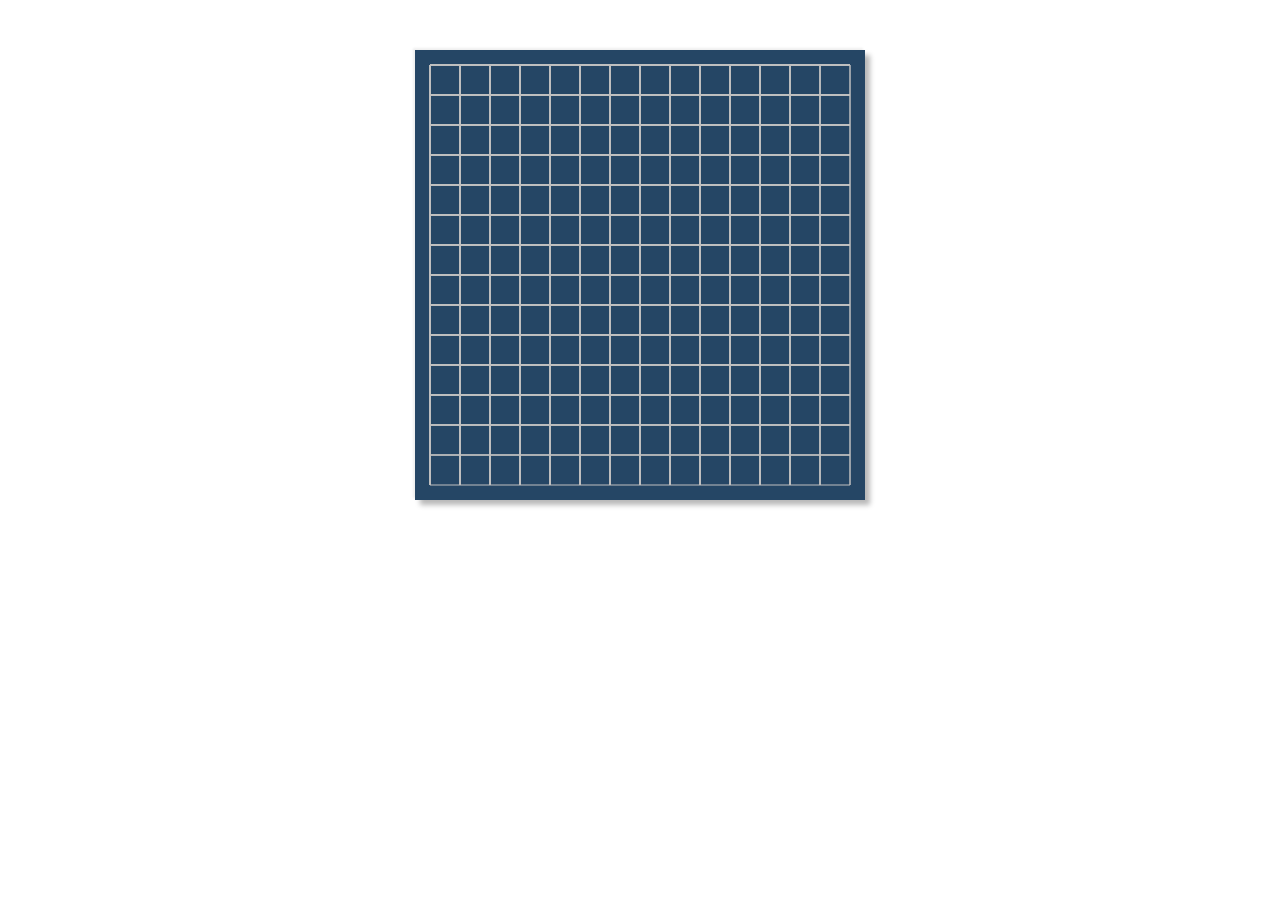
==== index.html @ 68744996 "Rename backgammon.html to index.html" ====
<!DOCTYPE html>
<html lang="en">
<head>
    <meta charset="UTF-8">
    <title>五子棋</title>
    <link rel="stylesheet" href="css/style.css">
</head>
<body>
    <canvas id="chess" width="450px" height="450px"></canvas>
    <script type="text/javascript" src="jsp/script.js"></script>
</body>
</html>
---- css/style.css ----
canvas{
    display: block;
    margin: 50px auto;
    box-shadow: -2px -2px 2px #efefef,5px 5px 5px #b9b9b9;
}
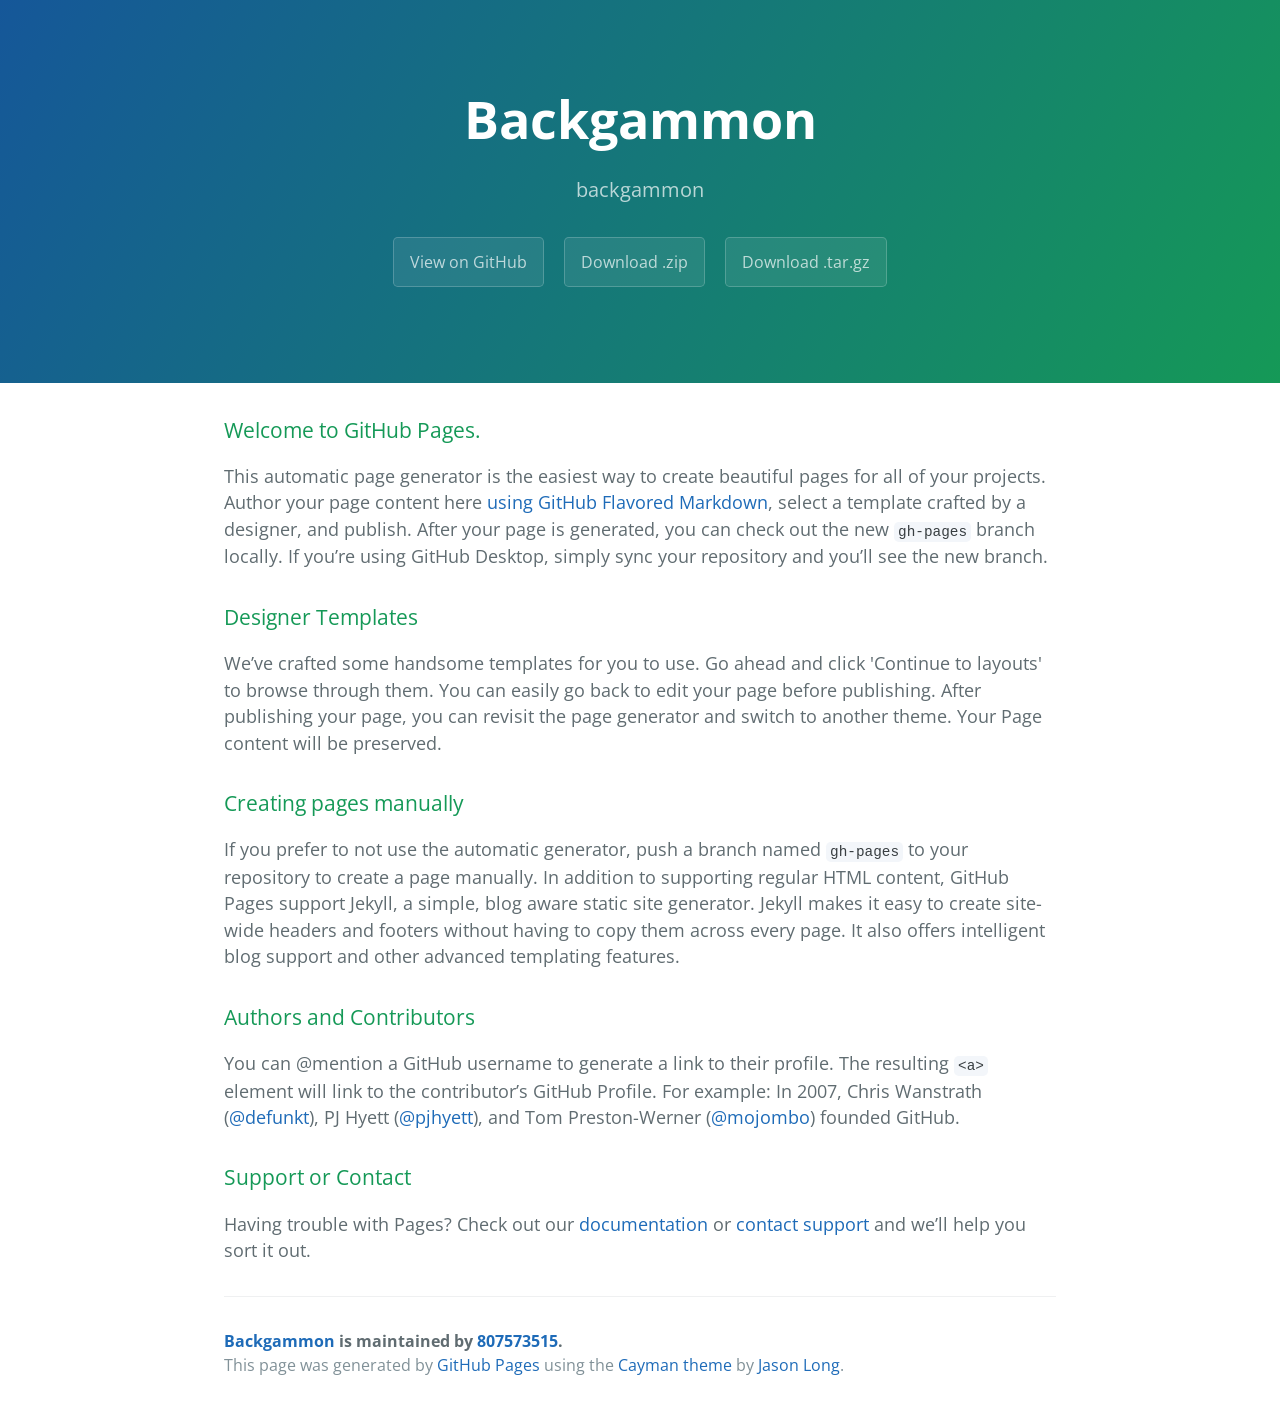
==== commit e268401d: "Create gh-pages branch via GitHub" ====
--- a/index.html
+++ b/index.html
@@ -1,12 +1,57 @@
-<!DOCTYPE html>
-<html lang="en">
-<head>
-    <meta charset="UTF-8">
-    <title>五子棋</title>
-    <link rel="stylesheet" href="css/style.css">
-</head>
-<body>
-    <canvas id="chess" width="450px" height="450px"></canvas>
-    <script type="text/javascript" src="jsp/script.js"></script>
-</body>
-</html>
+<!DOCTYPE html>
+<html lang="en-us">
+  <head>
+    <meta charset="UTF-8">
+    <title>Backgammon by 807573515</title>
+    <meta name="viewport" content="width=device-width, initial-scale=1">
+    <link rel="stylesheet" type="text/css" href="stylesheets/normalize.css" media="screen">
+    <link href='https://fonts.googleapis.com/css?family=Open+Sans:400,700' rel='stylesheet' type='text/css'>
+    <link rel="stylesheet" type="text/css" href="stylesheets/stylesheet.css" media="screen">
+    <link rel="stylesheet" type="text/css" href="stylesheets/github-light.css" media="screen">
+  </head>
+  <body>
+    <section class="page-header">
+      <h1 class="project-name">Backgammon</h1>
+      <h2 class="project-tagline">backgammon</h2>
+      <a href="https://github.com/807573515/backgammon" class="btn">View on GitHub</a>
+      <a href="https://github.com/807573515/backgammon/zipball/master" class="btn">Download .zip</a>
+      <a href="https://github.com/807573515/backgammon/tarball/master" class="btn">Download .tar.gz</a>
+    </section>
+
+    <section class="main-content">
+      <h3>
+<a id="welcome-to-github-pages" class="anchor" href="#welcome-to-github-pages" aria-hidden="true"><span aria-hidden="true" class="octicon octicon-link"></span></a>Welcome to GitHub Pages.</h3>
+
+<p>This automatic page generator is the easiest way to create beautiful pages for all of your projects. Author your page content here <a href="https://guides.github.com/features/mastering-markdown/">using GitHub Flavored Markdown</a>, select a template crafted by a designer, and publish. After your page is generated, you can check out the new <code>gh-pages</code> branch locally. If you’re using GitHub Desktop, simply sync your repository and you’ll see the new branch.</p>
+
+<h3>
+<a id="designer-templates" class="anchor" href="#designer-templates" aria-hidden="true"><span aria-hidden="true" class="octicon octicon-link"></span></a>Designer Templates</h3>
+
+<p>We’ve crafted some handsome templates for you to use. Go ahead and click 'Continue to layouts' to browse through them. You can easily go back to edit your page before publishing. After publishing your page, you can revisit the page generator and switch to another theme. Your Page content will be preserved.</p>
+
+<h3>
+<a id="creating-pages-manually" class="anchor" href="#creating-pages-manually" aria-hidden="true"><span aria-hidden="true" class="octicon octicon-link"></span></a>Creating pages manually</h3>
+
+<p>If you prefer to not use the automatic generator, push a branch named <code>gh-pages</code> to your repository to create a page manually. In addition to supporting regular HTML content, GitHub Pages support Jekyll, a simple, blog aware static site generator. Jekyll makes it easy to create site-wide headers and footers without having to copy them across every page. It also offers intelligent blog support and other advanced templating features.</p>
+
+<h3>
+<a id="authors-and-contributors" class="anchor" href="#authors-and-contributors" aria-hidden="true"><span aria-hidden="true" class="octicon octicon-link"></span></a>Authors and Contributors</h3>
+
+<p>You can @mention a GitHub username to generate a link to their profile. The resulting <code>&lt;a&gt;</code> element will link to the contributor’s GitHub Profile. For example: In 2007, Chris Wanstrath (<a href="https://github.com/defunkt" class="user-mention">@defunkt</a>), PJ Hyett (<a href="https://github.com/pjhyett" class="user-mention">@pjhyett</a>), and Tom Preston-Werner (<a href="https://github.com/mojombo" class="user-mention">@mojombo</a>) founded GitHub.</p>
+
+<h3>
+<a id="support-or-contact" class="anchor" href="#support-or-contact" aria-hidden="true"><span aria-hidden="true" class="octicon octicon-link"></span></a>Support or Contact</h3>
+
+<p>Having trouble with Pages? Check out our <a href="https://help.github.com/pages">documentation</a> or <a href="https://github.com/contact">contact support</a> and we’ll help you sort it out.</p>
+
+      <footer class="site-footer">
+        <span class="site-footer-owner"><a href="https://github.com/807573515/backgammon">Backgammon</a> is maintained by <a href="https://github.com/807573515">807573515</a>.</span>
+
+        <span class="site-footer-credits">This page was generated by <a href="https://pages.github.com">GitHub Pages</a> using the <a href="https://github.com/jasonlong/cayman-theme">Cayman theme</a> by <a href="https://twitter.com/jasonlong">Jason Long</a>.</span>
+      </footer>
+
+    </section>
+
+  
+  </body>
+</html>
--- a/stylesheets/stylesheet.css
+++ b/stylesheets/stylesheet.css
@@ -0,0 +1,245 @@
+* {
+  box-sizing: border-box; }
+
+body {
+  padding: 0;
+  margin: 0;
+  font-family: "Open Sans", "Helvetica Neue", Helvetica, Arial, sans-serif;
+  font-size: 16px;
+  line-height: 1.5;
+  color: #606c71; }
+
+a {
+  color: #1e6bb8;
+  text-decoration: none; }
+  a:hover {
+    text-decoration: underline; }
+
+.btn {
+  display: inline-block;
+  margin-bottom: 1rem;
+  color: rgba(255, 255, 255, 0.7);
+  background-color: rgba(255, 255, 255, 0.08);
+  border-color: rgba(255, 255, 255, 0.2);
+  border-style: solid;
+  border-width: 1px;
+  border-radius: 0.3rem;
+  transition: color 0.2s, background-color 0.2s, border-color 0.2s; }
+  .btn + .btn {
+    margin-left: 1rem; }
+
+.btn:hover {
+  color: rgba(255, 255, 255, 0.8);
+  text-decoration: none;
+  background-color: rgba(255, 255, 255, 0.2);
+  border-color: rgba(255, 255, 255, 0.3); }
+
+@media screen and (min-width: 64em) {
+  .btn {
+    padding: 0.75rem 1rem; } }
+
+@media screen and (min-width: 42em) and (max-width: 64em) {
+  .btn {
+    padding: 0.6rem 0.9rem;
+    font-size: 0.9rem; } }
+
+@media screen and (max-width: 42em) {
+  .btn {
+    display: block;
+    width: 100%;
+    padding: 0.75rem;
+    font-size: 0.9rem; }
+    .btn + .btn {
+      margin-top: 1rem;
+      margin-left: 0; } }
+
+.page-header {
+  color: #fff;
+  text-align: center;
+  background-color: #159957;
+  background-image: linear-gradient(120deg, #155799, #159957); }
+
+@media screen and (min-width: 64em) {
+  .page-header {
+    padding: 5rem 6rem; } }
+
+@media screen and (min-width: 42em) and (max-width: 64em) {
+  .page-header {
+    padding: 3rem 4rem; } }
+
+@media screen and (max-width: 42em) {
+  .page-header {
+    padding: 2rem 1rem; } }
+
+.project-name {
+  margin-top: 0;
+  margin-bottom: 0.1rem; }
+
+@media screen and (min-width: 64em) {
+  .project-name {
+    font-size: 3.25rem; } }
+
+@media screen and (min-width: 42em) and (max-width: 64em) {
+  .project-name {
+    font-size: 2.25rem; } }
+
+@media screen and (max-width: 42em) {
+  .project-name {
+    font-size: 1.75rem; } }
+
+.project-tagline {
+  margin-bottom: 2rem;
+  font-weight: normal;
+  opacity: 0.7; }
+
+@media screen and (min-width: 64em) {
+  .project-tagline {
+    font-size: 1.25rem; } }
+
+@media screen and (min-width: 42em) and (max-width: 64em) {
+  .project-tagline {
+    font-size: 1.15rem; } }
+
+@media screen and (max-width: 42em) {
+  .project-tagline {
+    font-size: 1rem; } }
+
+.main-content :first-child {
+  margin-top: 0; }
+.main-content img {
+  max-width: 100%; }
+.main-content h1, .main-content h2, .main-content h3, .main-content h4, .main-content h5, .main-content h6 {
+  margin-top: 2rem;
+  margin-bottom: 1rem;
+  font-weight: normal;
+  color: #159957; }
+.main-content p {
+  margin-bottom: 1em; }
+.main-content code {
+  padding: 2px 4px;
+  font-family: Consolas, "Liberation Mono", Menlo, Courier, monospace;
+  font-size: 0.9rem;
+  color: #383e41;
+  background-color: #f3f6fa;
+  border-radius: 0.3rem; }
+.main-content pre {
+  padding: 0.8rem;
+  margin-top: 0;
+  margin-bottom: 1rem;
+  font: 1rem Consolas, "Liberation Mono", Menlo, Courier, monospace;
+  color: #567482;
+  word-wrap: normal;
+  background-color: #f3f6fa;
+  border: solid 1px #dce6f0;
+  border-radius: 0.3rem; }
+  .main-content pre > code {
+    padding: 0;
+    margin: 0;
+    font-size: 0.9rem;
+    color: #567482;
+    word-break: normal;
+    white-space: pre;
+    background: transparent;
+    border: 0; }
+.main-content .highlight {
+  margin-bottom: 1rem; }
+  .main-content .highlight pre {
+    margin-bottom: 0;
+    word-break: normal; }
+.main-content .highlight pre, .main-content pre {
+  padding: 0.8rem;
+  overflow: auto;
+  font-size: 0.9rem;
+  line-height: 1.45;
+  border-radius: 0.3rem; }
+.main-content pre code, .main-content pre tt {
+  display: inline;
+  max-width: initial;
+  padding: 0;
+  margin: 0;
+  overflow: initial;
+  line-height: inherit;
+  word-wrap: normal;
+  background-color: transparent;
+  border: 0; }
+  .main-content pre code:before, .main-content pre code:after, .main-content pre tt:before, .main-content pre tt:after {
+    content: normal; }
+.main-content ul, .main-content ol {
+  margin-top: 0; }
+.main-content blockquote {
+  padding: 0 1rem;
+  margin-left: 0;
+  color: #819198;
+  border-left: 0.3rem solid #dce6f0; }
+  .main-content blockquote > :first-child {
+    margin-top: 0; }
+  .main-content blockquote > :last-child {
+    margin-bottom: 0; }
+.main-content table {
+  display: block;
+  width: 100%;
+  overflow: auto;
+  word-break: normal;
+  word-break: keep-all; }
+  .main-content table th {
+    font-weight: bold; }
+  .main-content table th, .main-content table td {
+    padding: 0.5rem 1rem;
+    border: 1px solid #e9ebec; }
+.main-content dl {
+  padding: 0; }
+  .main-content dl dt {
+    padding: 0;
+    margin-top: 1rem;
+    font-size: 1rem;
+    font-weight: bold; }
+  .main-content dl dd {
+    padding: 0;
+    margin-bottom: 1rem; }
+.main-content hr {
+  height: 2px;
+  padding: 0;
+  margin: 1rem 0;
+  background-color: #eff0f1;
+  border: 0; }
+
+@media screen and (min-width: 64em) {
+  .main-content {
+    max-width: 64rem;
+    padding: 2rem 6rem;
+    margin: 0 auto;
+    font-size: 1.1rem; } }
+
+@media screen and (min-width: 42em) and (max-width: 64em) {
+  .main-content {
+    padding: 2rem 4rem;
+    font-size: 1.1rem; } }
+
+@media screen and (max-width: 42em) {
+  .main-content {
+    padding: 2rem 1rem;
+    font-size: 1rem; } }
+
+.site-footer {
+  padding-top: 2rem;
+  margin-top: 2rem;
+  border-top: solid 1px #eff0f1; }
+
+.site-footer-owner {
+  display: block;
+  font-weight: bold; }
+
+.site-footer-credits {
+  color: #819198; }
+
+@media screen and (min-width: 64em) {
+  .site-footer {
+    font-size: 1rem; } }
+
+@media screen and (min-width: 42em) and (max-width: 64em) {
+  .site-footer {
+    font-size: 1rem; } }
+
+@media screen and (max-width: 42em) {
+  .site-footer {
+    font-size: 0.9rem; } }
--- a/stylesheets/github-light.css
+++ b/stylesheets/github-light.css
@@ -0,0 +1,124 @@
+/*
+The MIT License (MIT)
+
+Copyright (c) 2016 GitHub, Inc.
+
+Permission is hereby granted, free of charge, to any person obtaining a copy
+of this software and associated documentation files (the "Software"), to deal
+in the Software without restriction, including without limitation the rights
+to use, copy, modify, merge, publish, distribute, sublicense, and/or sell
+copies of the Software, and to permit persons to whom the Software is
+furnished to do so, subject to the following conditions:
+
+The above copyright notice and this permission notice shall be included in all
+copies or substantial portions of the Software.
+
+THE SOFTWARE IS PROVIDED "AS IS", WITHOUT WARRANTY OF ANY KIND, EXPRESS OR
+IMPLIED, INCLUDING BUT NOT LIMITED TO THE WARRANTIES OF MERCHANTABILITY,
+FITNESS FOR A PARTICULAR PURPOSE AND NONINFRINGEMENT. IN NO EVENT SHALL THE
+AUTHORS OR COPYRIGHT HOLDERS BE LIABLE FOR ANY CLAIM, DAMAGES OR OTHER
+LIABILITY, WHETHER IN AN ACTION OF CONTRACT, TORT OR OTHERWISE, ARISING FROM,
+OUT OF OR IN CONNECTION WITH THE SOFTWARE OR THE USE OR OTHER DEALINGS IN THE
+SOFTWARE.
+
+*/
+
+.pl-c /* comment */ {
+  color: #969896;
+}
+
+.pl-c1 /* constant, variable.other.constant, support, meta.property-name, support.constant, support.variable, meta.module-reference, markup.raw, meta.diff.header */,
+.pl-s .pl-v /* string variable */ {
+  color: #0086b3;
+}
+
+.pl-e /* entity */,
+.pl-en /* entity.name */ {
+  color: #795da3;
+}
+
+.pl-smi /* variable.parameter.function, storage.modifier.package, storage.modifier.import, storage.type.java, variable.other */,
+.pl-s .pl-s1 /* string source */ {
+  color: #333;
+}
+
+.pl-ent /* entity.name.tag */ {
+  color: #63a35c;
+}
+
+.pl-k /* keyword, storage, storage.type */ {
+  color: #a71d5d;
+}
+
+.pl-s /* string */,
+.pl-pds /* punctuation.definition.string, string.regexp.character-class */,
+.pl-s .pl-pse .pl-s1 /* string punctuation.section.embedded source */,
+.pl-sr /* string.regexp */,
+.pl-sr .pl-cce /* string.regexp constant.character.escape */,
+.pl-sr .pl-sre /* string.regexp source.ruby.embedded */,
+.pl-sr .pl-sra /* string.regexp string.regexp.arbitrary-repitition */ {
+  color: #183691;
+}
+
+.pl-v /* variable */ {
+  color: #ed6a43;
+}
+
+.pl-id /* invalid.deprecated */ {
+  color: #b52a1d;
+}
+
+.pl-ii /* invalid.illegal */ {
+  color: #f8f8f8;
+  background-color: #b52a1d;
+}
+
+.pl-sr .pl-cce /* string.regexp constant.character.escape */ {
+  font-weight: bold;
+  color: #63a35c;
+}
+
+.pl-ml /* markup.list */ {
+  color: #693a17;
+}
+
+.pl-mh /* markup.heading */,
+.pl-mh .pl-en /* markup.heading entity.name */,
+.pl-ms /* meta.separator */ {
+  font-weight: bold;
+  color: #1d3e81;
+}
+
+.pl-mq /* markup.quote */ {
+  color: #008080;
+}
+
+.pl-mi /* markup.italic */ {
+  font-style: italic;
+  color: #333;
+}
+
+.pl-mb /* markup.bold */ {
+  font-weight: bold;
+  color: #333;
+}
+
+.pl-md /* markup.deleted, meta.diff.header.from-file */ {
+  color: #bd2c00;
+  background-color: #ffecec;
+}
+
+.pl-mi1 /* markup.inserted, meta.diff.header.to-file */ {
+  color: #55a532;
+  background-color: #eaffea;
+}
+
+.pl-mdr /* meta.diff.range */ {
+  font-weight: bold;
+  color: #795da3;
+}
+
+.pl-mo /* meta.output */ {
+  color: #1d3e81;
+}
+
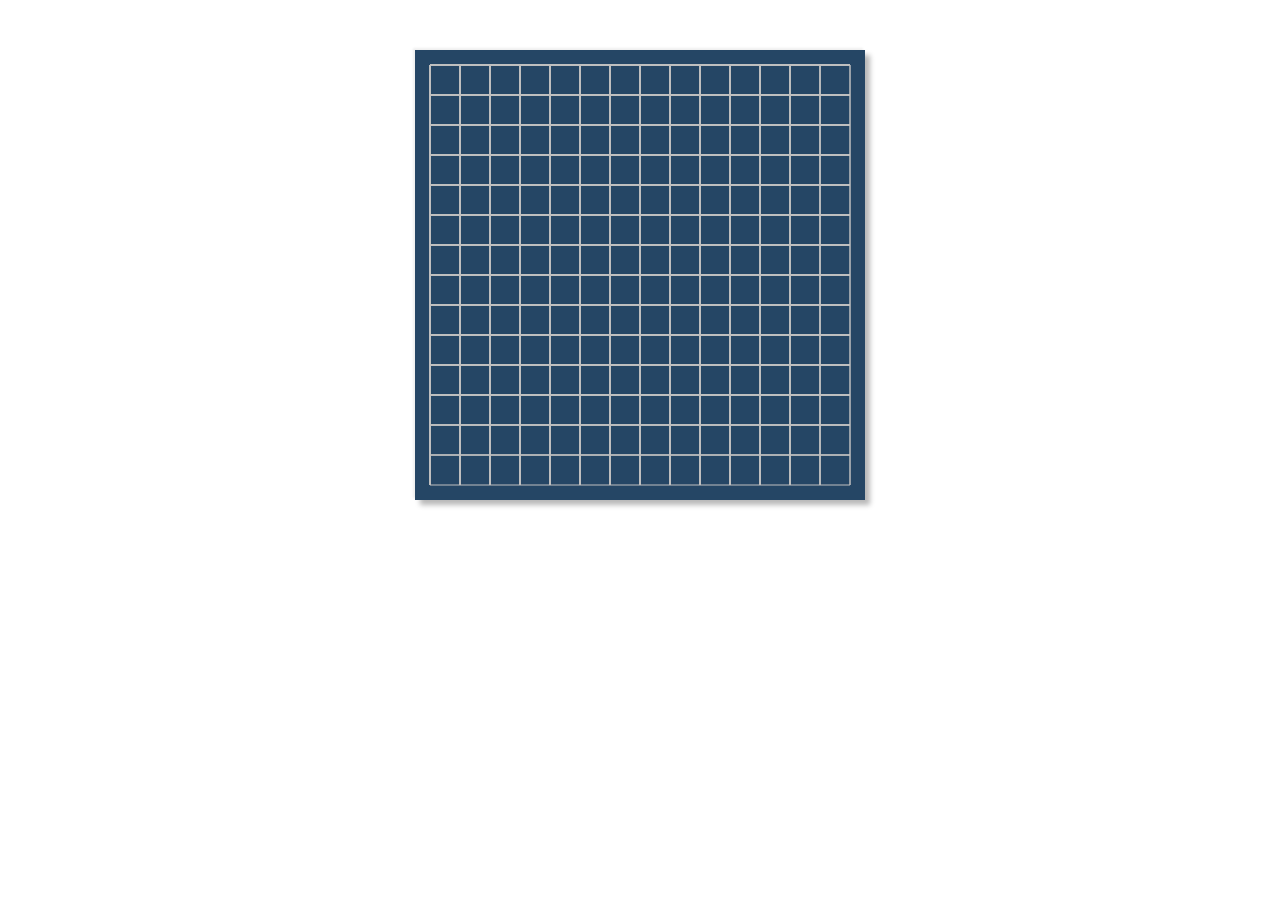
==== commit 22d15d45: "Add files via upload" ====
--- a/index.html
+++ b/index.html
@@ -1,57 +1,12 @@
-<!DOCTYPE html>
-<html lang="en-us">
-  <head>
-    <meta charset="UTF-8">
-    <title>Backgammon by 807573515</title>
-    <meta name="viewport" content="width=device-width, initial-scale=1">
-    <link rel="stylesheet" type="text/css" href="stylesheets/normalize.css" media="screen">
-    <link href='https://fonts.googleapis.com/css?family=Open+Sans:400,700' rel='stylesheet' type='text/css'>
-    <link rel="stylesheet" type="text/css" href="stylesheets/stylesheet.css" media="screen">
-    <link rel="stylesheet" type="text/css" href="stylesheets/github-light.css" media="screen">
-  </head>
-  <body>
-    <section class="page-header">
-      <h1 class="project-name">Backgammon</h1>
-      <h2 class="project-tagline">backgammon</h2>
-      <a href="https://github.com/807573515/backgammon" class="btn">View on GitHub</a>
-      <a href="https://github.com/807573515/backgammon/zipball/master" class="btn">Download .zip</a>
-      <a href="https://github.com/807573515/backgammon/tarball/master" class="btn">Download .tar.gz</a>
-    </section>
-
-    <section class="main-content">
-      <h3>
-<a id="welcome-to-github-pages" class="anchor" href="#welcome-to-github-pages" aria-hidden="true"><span aria-hidden="true" class="octicon octicon-link"></span></a>Welcome to GitHub Pages.</h3>
-
-<p>This automatic page generator is the easiest way to create beautiful pages for all of your projects. Author your page content here <a href="https://guides.github.com/features/mastering-markdown/">using GitHub Flavored Markdown</a>, select a template crafted by a designer, and publish. After your page is generated, you can check out the new <code>gh-pages</code> branch locally. If you’re using GitHub Desktop, simply sync your repository and you’ll see the new branch.</p>
-
-<h3>
-<a id="designer-templates" class="anchor" href="#designer-templates" aria-hidden="true"><span aria-hidden="true" class="octicon octicon-link"></span></a>Designer Templates</h3>
-
-<p>We’ve crafted some handsome templates for you to use. Go ahead and click 'Continue to layouts' to browse through them. You can easily go back to edit your page before publishing. After publishing your page, you can revisit the page generator and switch to another theme. Your Page content will be preserved.</p>
-
-<h3>
-<a id="creating-pages-manually" class="anchor" href="#creating-pages-manually" aria-hidden="true"><span aria-hidden="true" class="octicon octicon-link"></span></a>Creating pages manually</h3>
-
-<p>If you prefer to not use the automatic generator, push a branch named <code>gh-pages</code> to your repository to create a page manually. In addition to supporting regular HTML content, GitHub Pages support Jekyll, a simple, blog aware static site generator. Jekyll makes it easy to create site-wide headers and footers without having to copy them across every page. It also offers intelligent blog support and other advanced templating features.</p>
-
-<h3>
-<a id="authors-and-contributors" class="anchor" href="#authors-and-contributors" aria-hidden="true"><span aria-hidden="true" class="octicon octicon-link"></span></a>Authors and Contributors</h3>
-
-<p>You can @mention a GitHub username to generate a link to their profile. The resulting <code>&lt;a&gt;</code> element will link to the contributor’s GitHub Profile. For example: In 2007, Chris Wanstrath (<a href="https://github.com/defunkt" class="user-mention">@defunkt</a>), PJ Hyett (<a href="https://github.com/pjhyett" class="user-mention">@pjhyett</a>), and Tom Preston-Werner (<a href="https://github.com/mojombo" class="user-mention">@mojombo</a>) founded GitHub.</p>
-
-<h3>
-<a id="support-or-contact" class="anchor" href="#support-or-contact" aria-hidden="true"><span aria-hidden="true" class="octicon octicon-link"></span></a>Support or Contact</h3>
-
-<p>Having trouble with Pages? Check out our <a href="https://help.github.com/pages">documentation</a> or <a href="https://github.com/contact">contact support</a> and we’ll help you sort it out.</p>
-
-      <footer class="site-footer">
-        <span class="site-footer-owner"><a href="https://github.com/807573515/backgammon">Backgammon</a> is maintained by <a href="https://github.com/807573515">807573515</a>.</span>
-
-        <span class="site-footer-credits">This page was generated by <a href="https://pages.github.com">GitHub Pages</a> using the <a href="https://github.com/jasonlong/cayman-theme">Cayman theme</a> by <a href="https://twitter.com/jasonlong">Jason Long</a>.</span>
-      </footer>
-
-    </section>
-
-  
-  </body>
-</html>
+<!DOCTYPE html>
+<html lang="en">
+<head>
+    <meta charset="UTF-8">
+    <title>五子棋</title>
+    <link rel="stylesheet" href="css/style.css">
+</head>
+<body>
+    <canvas id="chess" width="450px" height="450px"></canvas>
+    <script type="text/javascript" src="jsp/script.js"></script>
+</body>
+</html>
--- a/css/style.css
+++ b/css/style.css
@@ -0,0 +1,5 @@
+canvas{
+    display: block;
+    margin: 50px auto;
+    box-shadow: -2px -2px 2px #efefef,5px 5px 5px #b9b9b9;
+}
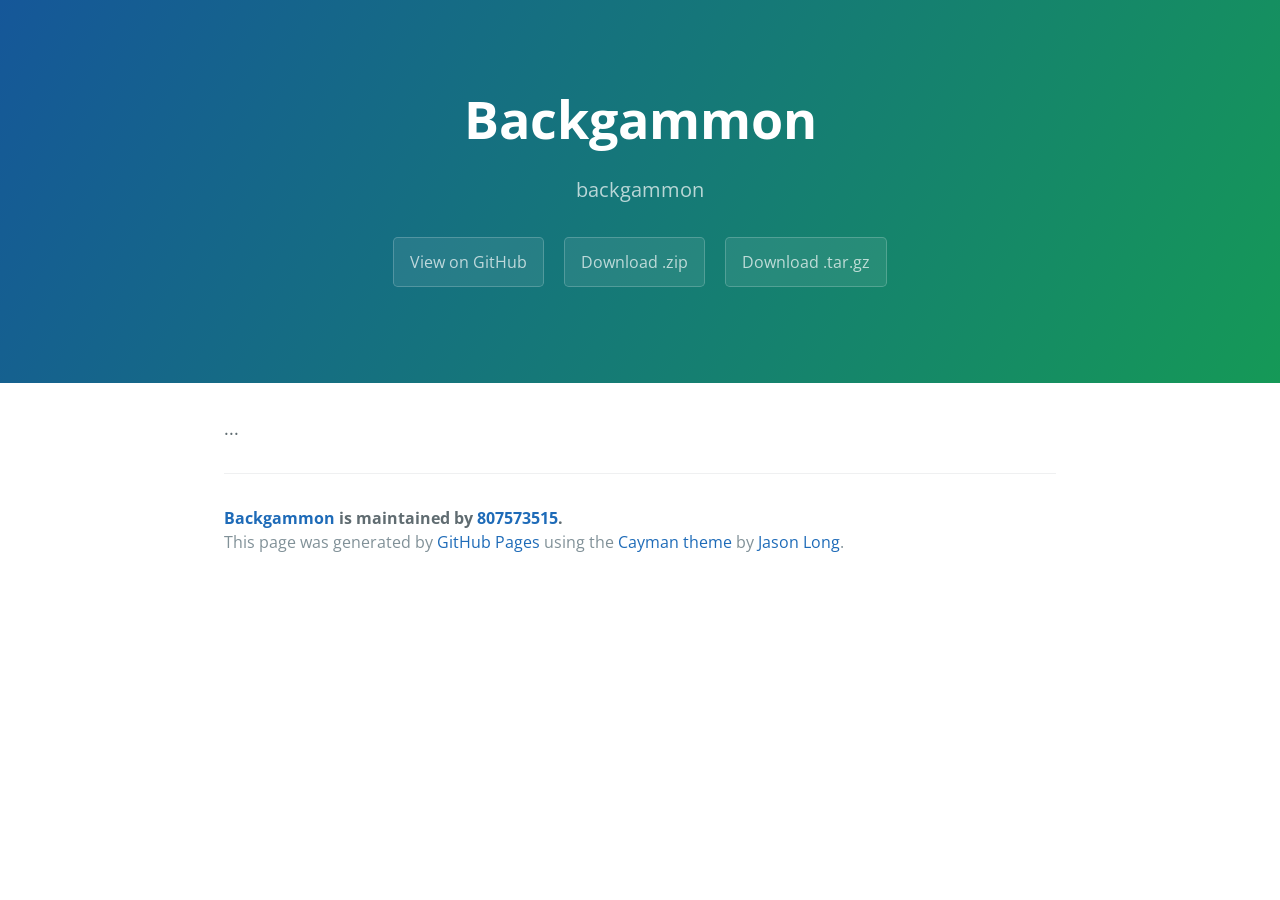
==== commit 6c2f1d9f: "Create gh-pages branch via GitHub" ====
--- a/index.html
+++ b/index.html
@@ -1,12 +1,34 @@
-<!DOCTYPE html>
-<html lang="en">
-<head>
-    <meta charset="UTF-8">
-    <title>五子棋</title>
-    <link rel="stylesheet" href="css/style.css">
-</head>
-<body>
-    <canvas id="chess" width="450px" height="450px"></canvas>
-    <script type="text/javascript" src="jsp/script.js"></script>
-</body>
-</html>+<!DOCTYPE html>
+<html lang="en-us">
+  <head>
+    <meta charset="UTF-8">
+    <title>Backgammon by 807573515</title>
+    <meta name="viewport" content="width=device-width, initial-scale=1">
+    <link rel="stylesheet" type="text/css" href="stylesheets/normalize.css" media="screen">
+    <link href='https://fonts.googleapis.com/css?family=Open+Sans:400,700' rel='stylesheet' type='text/css'>
+    <link rel="stylesheet" type="text/css" href="stylesheets/stylesheet.css" media="screen">
+    <link rel="stylesheet" type="text/css" href="stylesheets/github-light.css" media="screen">
+  </head>
+  <body>
+    <section class="page-header">
+      <h1 class="project-name">Backgammon</h1>
+      <h2 class="project-tagline">backgammon</h2>
+      <a href="https://github.com/807573515/backgammon" class="btn">View on GitHub</a>
+      <a href="https://github.com/807573515/backgammon/zipball/master" class="btn">Download .zip</a>
+      <a href="https://github.com/807573515/backgammon/tarball/master" class="btn">Download .tar.gz</a>
+    </section>
+
+    <section class="main-content">
+      <p>...</p>
+
+      <footer class="site-footer">
+        <span class="site-footer-owner"><a href="https://github.com/807573515/backgammon">Backgammon</a> is maintained by <a href="https://github.com/807573515">807573515</a>.</span>
+
+        <span class="site-footer-credits">This page was generated by <a href="https://pages.github.com">GitHub Pages</a> using the <a href="https://github.com/jasonlong/cayman-theme">Cayman theme</a> by <a href="https://twitter.com/jasonlong">Jason Long</a>.</span>
+      </footer>
+
+    </section>
+
+  
+  </body>
+</html>
--- a/stylesheets/stylesheet.css
+++ b/stylesheets/stylesheet.css
@@ -0,0 +1,245 @@
+* {
+  box-sizing: border-box; }
+
+body {
+  padding: 0;
+  margin: 0;
+  font-family: "Open Sans", "Helvetica Neue", Helvetica, Arial, sans-serif;
+  font-size: 16px;
+  line-height: 1.5;
+  color: #606c71; }
+
+a {
+  color: #1e6bb8;
+  text-decoration: none; }
+  a:hover {
+    text-decoration: underline; }
+
+.btn {
+  display: inline-block;
+  margin-bottom: 1rem;
+  color: rgba(255, 255, 255, 0.7);
+  background-color: rgba(255, 255, 255, 0.08);
+  border-color: rgba(255, 255, 255, 0.2);
+  border-style: solid;
+  border-width: 1px;
+  border-radius: 0.3rem;
+  transition: color 0.2s, background-color 0.2s, border-color 0.2s; }
+  .btn + .btn {
+    margin-left: 1rem; }
+
+.btn:hover {
+  color: rgba(255, 255, 255, 0.8);
+  text-decoration: none;
+  background-color: rgba(255, 255, 255, 0.2);
+  border-color: rgba(255, 255, 255, 0.3); }
+
+@media screen and (min-width: 64em) {
+  .btn {
+    padding: 0.75rem 1rem; } }
+
+@media screen and (min-width: 42em) and (max-width: 64em) {
+  .btn {
+    padding: 0.6rem 0.9rem;
+    font-size: 0.9rem; } }
+
+@media screen and (max-width: 42em) {
+  .btn {
+    display: block;
+    width: 100%;
+    padding: 0.75rem;
+    font-size: 0.9rem; }
+    .btn + .btn {
+      margin-top: 1rem;
+      margin-left: 0; } }
+
+.page-header {
+  color: #fff;
+  text-align: center;
+  background-color: #159957;
+  background-image: linear-gradient(120deg, #155799, #159957); }
+
+@media screen and (min-width: 64em) {
+  .page-header {
+    padding: 5rem 6rem; } }
+
+@media screen and (min-width: 42em) and (max-width: 64em) {
+  .page-header {
+    padding: 3rem 4rem; } }
+
+@media screen and (max-width: 42em) {
+  .page-header {
+    padding: 2rem 1rem; } }
+
+.project-name {
+  margin-top: 0;
+  margin-bottom: 0.1rem; }
+
+@media screen and (min-width: 64em) {
+  .project-name {
+    font-size: 3.25rem; } }
+
+@media screen and (min-width: 42em) and (max-width: 64em) {
+  .project-name {
+    font-size: 2.25rem; } }
+
+@media screen and (max-width: 42em) {
+  .project-name {
+    font-size: 1.75rem; } }
+
+.project-tagline {
+  margin-bottom: 2rem;
+  font-weight: normal;
+  opacity: 0.7; }
+
+@media screen and (min-width: 64em) {
+  .project-tagline {
+    font-size: 1.25rem; } }
+
+@media screen and (min-width: 42em) and (max-width: 64em) {
+  .project-tagline {
+    font-size: 1.15rem; } }
+
+@media screen and (max-width: 42em) {
+  .project-tagline {
+    font-size: 1rem; } }
+
+.main-content :first-child {
+  margin-top: 0; }
+.main-content img {
+  max-width: 100%; }
+.main-content h1, .main-content h2, .main-content h3, .main-content h4, .main-content h5, .main-content h6 {
+  margin-top: 2rem;
+  margin-bottom: 1rem;
+  font-weight: normal;
+  color: #159957; }
+.main-content p {
+  margin-bottom: 1em; }
+.main-content code {
+  padding: 2px 4px;
+  font-family: Consolas, "Liberation Mono", Menlo, Courier, monospace;
+  font-size: 0.9rem;
+  color: #383e41;
+  background-color: #f3f6fa;
+  border-radius: 0.3rem; }
+.main-content pre {
+  padding: 0.8rem;
+  margin-top: 0;
+  margin-bottom: 1rem;
+  font: 1rem Consolas, "Liberation Mono", Menlo, Courier, monospace;
+  color: #567482;
+  word-wrap: normal;
+  background-color: #f3f6fa;
+  border: solid 1px #dce6f0;
+  border-radius: 0.3rem; }
+  .main-content pre > code {
+    padding: 0;
+    margin: 0;
+    font-size: 0.9rem;
+    color: #567482;
+    word-break: normal;
+    white-space: pre;
+    background: transparent;
+    border: 0; }
+.main-content .highlight {
+  margin-bottom: 1rem; }
+  .main-content .highlight pre {
+    margin-bottom: 0;
+    word-break: normal; }
+.main-content .highlight pre, .main-content pre {
+  padding: 0.8rem;
+  overflow: auto;
+  font-size: 0.9rem;
+  line-height: 1.45;
+  border-radius: 0.3rem; }
+.main-content pre code, .main-content pre tt {
+  display: inline;
+  max-width: initial;
+  padding: 0;
+  margin: 0;
+  overflow: initial;
+  line-height: inherit;
+  word-wrap: normal;
+  background-color: transparent;
+  border: 0; }
+  .main-content pre code:before, .main-content pre code:after, .main-content pre tt:before, .main-content pre tt:after {
+    content: normal; }
+.main-content ul, .main-content ol {
+  margin-top: 0; }
+.main-content blockquote {
+  padding: 0 1rem;
+  margin-left: 0;
+  color: #819198;
+  border-left: 0.3rem solid #dce6f0; }
+  .main-content blockquote > :first-child {
+    margin-top: 0; }
+  .main-content blockquote > :last-child {
+    margin-bottom: 0; }
+.main-content table {
+  display: block;
+  width: 100%;
+  overflow: auto;
+  word-break: normal;
+  word-break: keep-all; }
+  .main-content table th {
+    font-weight: bold; }
+  .main-content table th, .main-content table td {
+    padding: 0.5rem 1rem;
+    border: 1px solid #e9ebec; }
+.main-content dl {
+  padding: 0; }
+  .main-content dl dt {
+    padding: 0;
+    margin-top: 1rem;
+    font-size: 1rem;
+    font-weight: bold; }
+  .main-content dl dd {
+    padding: 0;
+    margin-bottom: 1rem; }
+.main-content hr {
+  height: 2px;
+  padding: 0;
+  margin: 1rem 0;
+  background-color: #eff0f1;
+  border: 0; }
+
+@media screen and (min-width: 64em) {
+  .main-content {
+    max-width: 64rem;
+    padding: 2rem 6rem;
+    margin: 0 auto;
+    font-size: 1.1rem; } }
+
+@media screen and (min-width: 42em) and (max-width: 64em) {
+  .main-content {
+    padding: 2rem 4rem;
+    font-size: 1.1rem; } }
+
+@media screen and (max-width: 42em) {
+  .main-content {
+    padding: 2rem 1rem;
+    font-size: 1rem; } }
+
+.site-footer {
+  padding-top: 2rem;
+  margin-top: 2rem;
+  border-top: solid 1px #eff0f1; }
+
+.site-footer-owner {
+  display: block;
+  font-weight: bold; }
+
+.site-footer-credits {
+  color: #819198; }
+
+@media screen and (min-width: 64em) {
+  .site-footer {
+    font-size: 1rem; } }
+
+@media screen and (min-width: 42em) and (max-width: 64em) {
+  .site-footer {
+    font-size: 1rem; } }
+
+@media screen and (max-width: 42em) {
+  .site-footer {
+    font-size: 0.9rem; } }
--- a/stylesheets/github-light.css
+++ b/stylesheets/github-light.css
@@ -0,0 +1,124 @@
+/*
+The MIT License (MIT)
+
+Copyright (c) 2016 GitHub, Inc.
+
+Permission is hereby granted, free of charge, to any person obtaining a copy
+of this software and associated documentation files (the "Software"), to deal
+in the Software without restriction, including without limitation the rights
+to use, copy, modify, merge, publish, distribute, sublicense, and/or sell
+copies of the Software, and to permit persons to whom the Software is
+furnished to do so, subject to the following conditions:
+
+The above copyright notice and this permission notice shall be included in all
+copies or substantial portions of the Software.
+
+THE SOFTWARE IS PROVIDED "AS IS", WITHOUT WARRANTY OF ANY KIND, EXPRESS OR
+IMPLIED, INCLUDING BUT NOT LIMITED TO THE WARRANTIES OF MERCHANTABILITY,
+FITNESS FOR A PARTICULAR PURPOSE AND NONINFRINGEMENT. IN NO EVENT SHALL THE
+AUTHORS OR COPYRIGHT HOLDERS BE LIABLE FOR ANY CLAIM, DAMAGES OR OTHER
+LIABILITY, WHETHER IN AN ACTION OF CONTRACT, TORT OR OTHERWISE, ARISING FROM,
+OUT OF OR IN CONNECTION WITH THE SOFTWARE OR THE USE OR OTHER DEALINGS IN THE
+SOFTWARE.
+
+*/
+
+.pl-c /* comment */ {
+  color: #969896;
+}
+
+.pl-c1 /* constant, variable.other.constant, support, meta.property-name, support.constant, support.variable, meta.module-reference, markup.raw, meta.diff.header */,
+.pl-s .pl-v /* string variable */ {
+  color: #0086b3;
+}
+
+.pl-e /* entity */,
+.pl-en /* entity.name */ {
+  color: #795da3;
+}
+
+.pl-smi /* variable.parameter.function, storage.modifier.package, storage.modifier.import, storage.type.java, variable.other */,
+.pl-s .pl-s1 /* string source */ {
+  color: #333;
+}
+
+.pl-ent /* entity.name.tag */ {
+  color: #63a35c;
+}
+
+.pl-k /* keyword, storage, storage.type */ {
+  color: #a71d5d;
+}
+
+.pl-s /* string */,
+.pl-pds /* punctuation.definition.string, string.regexp.character-class */,
+.pl-s .pl-pse .pl-s1 /* string punctuation.section.embedded source */,
+.pl-sr /* string.regexp */,
+.pl-sr .pl-cce /* string.regexp constant.character.escape */,
+.pl-sr .pl-sre /* string.regexp source.ruby.embedded */,
+.pl-sr .pl-sra /* string.regexp string.regexp.arbitrary-repitition */ {
+  color: #183691;
+}
+
+.pl-v /* variable */ {
+  color: #ed6a43;
+}
+
+.pl-id /* invalid.deprecated */ {
+  color: #b52a1d;
+}
+
+.pl-ii /* invalid.illegal */ {
+  color: #f8f8f8;
+  background-color: #b52a1d;
+}
+
+.pl-sr .pl-cce /* string.regexp constant.character.escape */ {
+  font-weight: bold;
+  color: #63a35c;
+}
+
+.pl-ml /* markup.list */ {
+  color: #693a17;
+}
+
+.pl-mh /* markup.heading */,
+.pl-mh .pl-en /* markup.heading entity.name */,
+.pl-ms /* meta.separator */ {
+  font-weight: bold;
+  color: #1d3e81;
+}
+
+.pl-mq /* markup.quote */ {
+  color: #008080;
+}
+
+.pl-mi /* markup.italic */ {
+  font-style: italic;
+  color: #333;
+}
+
+.pl-mb /* markup.bold */ {
+  font-weight: bold;
+  color: #333;
+}
+
+.pl-md /* markup.deleted, meta.diff.header.from-file */ {
+  color: #bd2c00;
+  background-color: #ffecec;
+}
+
+.pl-mi1 /* markup.inserted, meta.diff.header.to-file */ {
+  color: #55a532;
+  background-color: #eaffea;
+}
+
+.pl-mdr /* meta.diff.range */ {
+  font-weight: bold;
+  color: #795da3;
+}
+
+.pl-mo /* meta.output */ {
+  color: #1d3e81;
+}
+
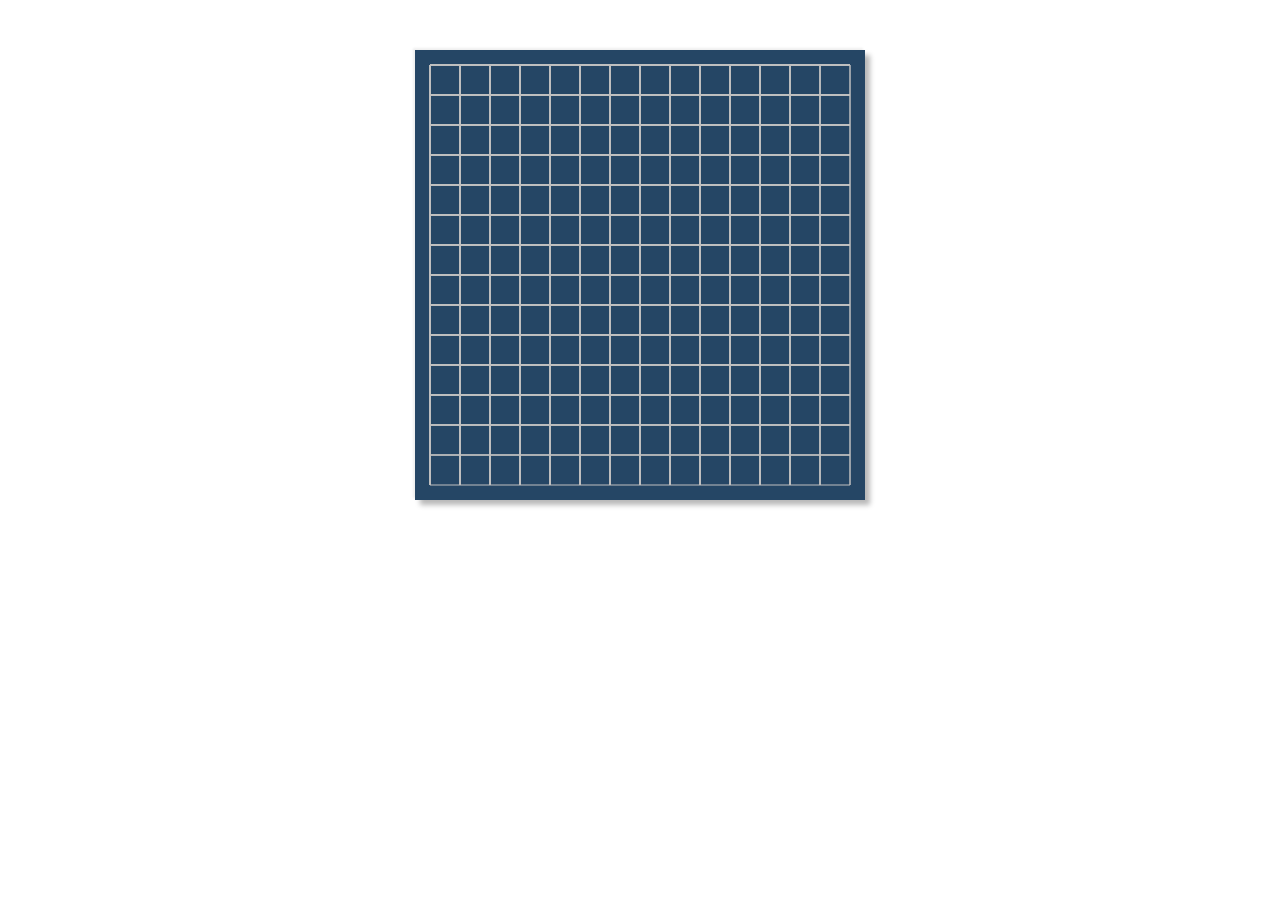
==== commit e753dfea: "Update index.html" ====
--- a/index.html
+++ b/index.html
@@ -1,34 +1,12 @@
 <!DOCTYPE html>
-<html lang="en-us">
-  <head>
+<html lang="en">
+<head>
     <meta charset="UTF-8">
-    <title>Backgammon by 807573515</title>
-    <meta name="viewport" content="width=device-width, initial-scale=1">
-    <link rel="stylesheet" type="text/css" href="stylesheets/normalize.css" media="screen">
-    <link href='https://fonts.googleapis.com/css?family=Open+Sans:400,700' rel='stylesheet' type='text/css'>
-    <link rel="stylesheet" type="text/css" href="stylesheets/stylesheet.css" media="screen">
-    <link rel="stylesheet" type="text/css" href="stylesheets/github-light.css" media="screen">
-  </head>
-  <body>
-    <section class="page-header">
-      <h1 class="project-name">Backgammon</h1>
-      <h2 class="project-tagline">backgammon</h2>
-      <a href="https://github.com/807573515/backgammon" class="btn">View on GitHub</a>
-      <a href="https://github.com/807573515/backgammon/zipball/master" class="btn">Download .zip</a>
-      <a href="https://github.com/807573515/backgammon/tarball/master" class="btn">Download .tar.gz</a>
-    </section>
-
-    <section class="main-content">
-      <p>...</p>
-
-      <footer class="site-footer">
-        <span class="site-footer-owner"><a href="https://github.com/807573515/backgammon">Backgammon</a> is maintained by <a href="https://github.com/807573515">807573515</a>.</span>
-
-        <span class="site-footer-credits">This page was generated by <a href="https://pages.github.com">GitHub Pages</a> using the <a href="https://github.com/jasonlong/cayman-theme">Cayman theme</a> by <a href="https://twitter.com/jasonlong">Jason Long</a>.</span>
-      </footer>
-
-    </section>
-
-  
-  </body>
+    <title>五子棋</title>
+    <link rel="stylesheet" href="css/style.css">
+</head>
+<body>
+    <canvas id="chess" width="450px" height="450px"></canvas>
+    <script type="text/javascript" src="jsp/script.js"></script>
+</body>
 </html>
--- a/css/style.css
+++ b/css/style.css
@@ -0,0 +1,5 @@
+canvas{
+    display: block;
+    margin: 50px auto;
+    box-shadow: -2px -2px 2px #efefef,5px 5px 5px #b9b9b9;
+}
